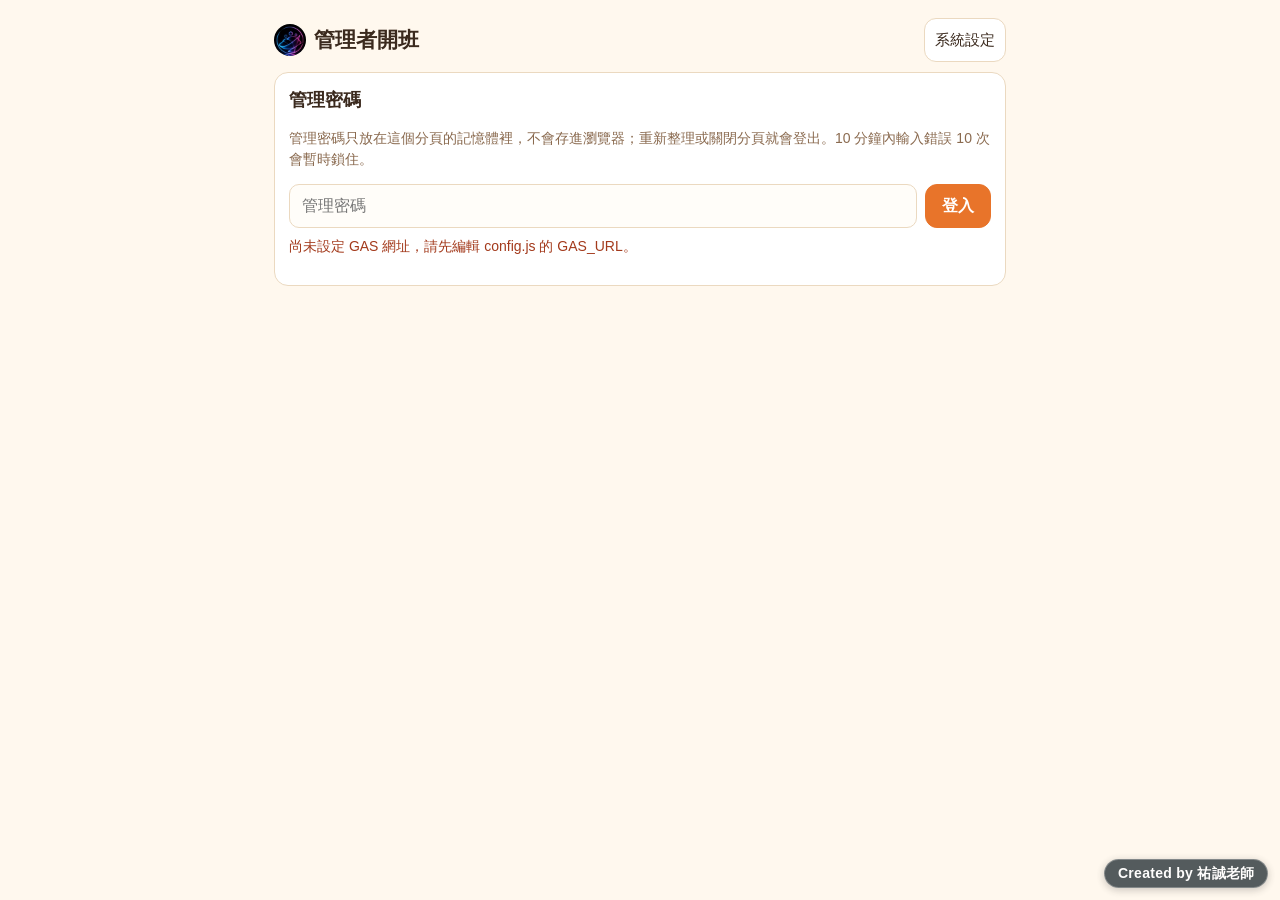
==== admin.html @ a7ac4d70 "階段 5：前端改為多班級版本 - 新增管理者開班頁（admin.html），管理密碼只放在分頁記憶體 - 登入改為「班級代號＋導師碼／班級碼」 - 設定頁新增卡片管理（圖示從清單挑選、效果三選一） -" ====
<!doctype html>
<html lang="zh-Hant-TW">
<head>
  <meta charset="utf-8">
  <meta name="viewport" content="width=device-width, initial-scale=1, viewport-fit=cover">
  <meta name="robots" content="noindex">
  <meta name="theme-color" content="#FFF8EE">
  <link rel="icon" type="image/png" sizes="32x32" href="icons/favicon-32.png">
  <title>管理者開班</title>
  <link rel="stylesheet" href="css/style.css?v=7">
</head>
<body>
  <div class="page wide">
    <header class="topbar">
      <h1 class="brand"><img src="icons/logo-96.png" alt="" width="32" height="32">管理者開班</h1>
      <div class="right">
        <a class="icon-link" href="settings.html">系統設定</a>
      </div>
    </header>

    <!-- 1. 管理密碼 -->
    <section class="card" id="secAdmin">
      <h2>管理密碼</h2>
      <p class="muted">管理密碼只放在這個分頁的記憶體裡，不會存進瀏覽器；重新整理或關閉分頁就會登出。10 分鐘內輸入錯誤 10 次會暫時鎖住。</p>
      <form id="adminForm" class="row">
        <input id="adminPassword" class="input" type="password" autocomplete="current-password" placeholder="管理密碼" aria-label="管理密碼" style="flex:1;min-width:180px">
        <button id="btnAdminLogin" class="btn btn-primary" type="submit">登入</button>
        <button id="btnAdminLogout" class="btn" type="button" hidden>登出</button>
      </form>
      <p id="adminStatus" class="status-line"></p>
    </section>

    <div id="adminArea" hidden>
      <!-- 2. 班級列表 -->
      <section class="card" id="secClasses">
        <h2>班級列表</h2>
        <div class="table-wrap">
          <table class="data">
            <thead><tr><th>班級代號</th><th>名稱</th><th>狀態</th><th>建立日期</th><th>操作</th></tr></thead>
            <tbody id="classBody"></tbody>
          </table>
        </div>
        <p id="classStatus" class="status-line"></p>
        <div id="classPanel"></div>
      </section>

      <!-- 3. 開班 -->
      <section class="card" id="secCreate">
        <h2>開新班級</h2>
        <p class="muted">開班時會自動建立 40 個號碼的籤池與預設卡片。代碼只會在這裡顯示一次，試算表裡只存雜湊，之後無法查回，請先抄給導師；忘記時只能重設。</p>
        <form id="createForm">
          <div class="row">
            <label class="field" style="flex:1;min-width:140px">班級代號
              <input id="newClassId" class="input" type="text" maxlength="10" autocomplete="off" autocapitalize="off" spellcheck="false" placeholder="例如 501">
            </label>
            <label class="field" style="flex:2;min-width:180px">班級名稱
              <input id="newClassName" class="input" type="text" maxlength="20" autocomplete="off" placeholder="例如 五年一班">
            </label>
          </div>
          <div class="row">
            <label class="field" style="flex:1;min-width:180px">導師碼（6 到 32 字，不可有空白）
              <input id="newTeacherCode" class="input" type="text" maxlength="32" autocomplete="off" spellcheck="false">
            </label>
            <label class="field" style="flex:1;min-width:180px">班級碼（投影、抽籤用）
              <input id="newClassCode" class="input" type="text" maxlength="32" autocomplete="off" spellcheck="false">
            </label>
          </div>
          <div class="row">
            <button id="btnGenCodes" class="btn" type="button">產生隨機代碼</button>
            <button id="btnCreate" class="btn btn-primary" type="submit">開班</button>
          </div>
        </form>
        <p id="createStatus" class="status-line"></p>
      </section>
    </div>
  </div>

  <script src="config.js?v=7"></script>
  <script src="js/api.js?v=7"></script>
  <script src="js/admin.js?v=7"></script>
  <!-- 著作權浮水印 -->
  <script src="js/watermark.js?v=7" defer></script>
</body>
</html>
---- css/style.css ----
/* 暖色主題：記錄頁、設定頁、投影頁共用 */
:root {
  --bg-phone: #FFF8EE;
  --bg-board: #FFF3E0;
  --surface: #FFFFFF;
  --border: #EBD9C0;
  --text: #3B2A1E;
  --text-2: #8A6A4F;
  --missing: #E0562F;
  --missing-text: #FFFFFF;
  --primary: #E8742A;
  --primary-text: #FFFFFF;
  --makeup-bg: #FFE8B8;
  --makeup-text: #7A4A12;
  --done: #4E7A37;
  --font: "Noto Sans TC", "PingFang TC", "Microsoft JhengHei", sans-serif;
  --radius: 14px;
  color-scheme: light;
}

* { box-sizing: border-box; }

html, body { margin: 0; padding: 0; }

body {
  font-family: var(--font);
  color: var(--text);
  background: var(--bg-phone);
  font-size: 16px;
  line-height: 1.5;
  -webkit-text-size-adjust: 100%;
  -webkit-tap-highlight-color: transparent;
}

a { color: var(--primary); }

button, input, select { font: inherit; color: inherit; }

[hidden] { display: none !important; }

.visually-hidden {
  position: absolute; width: 1px; height: 1px; overflow: hidden; clip: rect(0 0 0 0); white-space: nowrap;
}

/* ---------- 版面 ---------- */
.page {
  max-width: 480px;
  margin: 0 auto;
  padding: 12px 14px 120px;
}
.page.wide { max-width: 760px; padding-bottom: 48px; }

.topbar {
  display: flex;
  align-items: center;
  justify-content: space-between;
  gap: 8px;
  padding: 6px 0 10px;
}
.topbar h1 { font-size: 21px; margin: 0; }
.topbar .right { display: flex; align-items: center; gap: 10px; }
.icon-link {
  display: inline-flex; align-items: center; justify-content: center;
  min-width: 44px; min-height: 44px; padding: 0 10px;
  border: 1px solid var(--border); border-radius: 12px; background: var(--surface);
  color: var(--text); text-decoration: none; font-size: 15px;
}

.card {
  background: var(--surface);
  border: 1px solid var(--border);
  border-radius: var(--radius);
  padding: 14px;
  margin-bottom: 12px;
}
.card h2 { font-size: 18px; margin: 0 0 10px; }
.card h3 { font-size: 16px; margin: 14px 0 8px; }
.muted { color: var(--text-2); font-size: 14px; }
.row { display: flex; gap: 8px; align-items: center; flex-wrap: wrap; }
.row.spread { justify-content: space-between; }
.stack > * + * { margin-top: 8px; }

/* ---------- 按鈕與輸入 ---------- */
.btn {
  display: inline-flex; align-items: center; justify-content: center; gap: 6px;
  min-height: 44px; padding: 0 16px;
  border: 1px solid var(--border); border-radius: 12px;
  background: var(--surface); color: var(--text);
  font-size: 16px; font-weight: 600; cursor: pointer;
  touch-action: manipulation;
}
.btn:disabled { opacity: .45; cursor: not-allowed; }
.btn-primary { background: var(--primary); border-color: var(--primary); color: var(--primary-text); }
.btn-danger { color: #A33A1C; border-color: #E9BBA8; }
.btn-small { min-height: 36px; padding: 0 10px; font-size: 14px; border-radius: 10px; }
.btn-icon { min-width: 40px; min-height: 40px; padding: 0; font-size: 18px; }
.btn-block { width: 100%; }

.input, select.input {
  width: 100%;
  min-height: 44px;
  padding: 8px 12px;
  border: 1px solid var(--border);
  border-radius: 10px;
  background: #FFFDF9;
  font-size: 16px;
}
.input:focus, .btn:focus-visible, .seat:focus-visible { outline: 3px solid rgba(232, 116, 42, .45); outline-offset: 1px; }
label.field { display: block; font-size: 14px; color: var(--text-2); margin-bottom: 8px; }
label.field > .input { margin-top: 4px; color: var(--text); }

/* 開關 */
.switch { position: relative; display: inline-flex; align-items: center; gap: 6px; cursor: pointer; font-size: 13px; color: var(--text-2); }
.switch input { position: absolute; opacity: 0; width: 1px; height: 1px; }
.switch .track {
  width: 46px; height: 28px; border-radius: 14px; background: #E4D5C0; position: relative; transition: background .2s;
  flex: none;
}
.switch .track::after {
  content: ""; position: absolute; top: 3px; left: 3px; width: 22px; height: 22px; border-radius: 50%;
  background: #fff; box-shadow: 0 1px 3px rgba(0,0,0,.2); transition: transform .2s;
}
.switch input:checked + .track { background: var(--primary); }
.switch input:checked + .track::after { transform: translateX(18px); }
.switch input:focus-visible + .track { outline: 3px solid rgba(232, 116, 42, .45); }
.switch input:disabled + .track { opacity: .5; }

/* ---------- 記錄頁 ---------- */
.current-card .date { color: var(--text-2); font-size: 15px; }
.current-card .name { font-size: 22px; font-weight: 800; line-height: 1.3; margin: 2px 0 10px; word-break: break-word; }
.missing-count { font-size: 16px; font-weight: 700; color: var(--missing); white-space: nowrap; }
.missing-count.zero { color: var(--done); }
.missing-count.pending { color: var(--text-2); }

.seat-grid {
  display: grid;
  grid-template-columns: repeat(6, 1fr);
  gap: 8px;
}
.seat {
  min-height: 52px;
  border: 1px solid var(--border);
  border-radius: 12px;
  background: var(--surface);
  font-size: 19px;
  font-weight: 600;
  cursor: pointer;
  position: relative;
  touch-action: manipulation;
  user-select: none;
}
.seat.missing { background: var(--missing); border-color: var(--missing); color: var(--missing-text); font-weight: 800; }
.seat.madeup::after {
  content: "補"; position: absolute; top: 2px; right: 4px; font-size: 10px; color: var(--text-2); font-weight: 600;
}
.seat.done { background: var(--done); border-color: var(--done); color: #FFFFFF; font-weight: 800; }
.seat.done.madeup::after { color: #E4F2D8; }
.seat.changed { box-shadow: 0 0 0 2px #F3B27E inset; }
.seat.missing.changed { box-shadow: 0 0 0 3px #FFD2BF inset; }
.seat.done.changed { box-shadow: 0 0 0 3px #CFE8BD inset; }
.grid-hint { margin: 0 0 10px; font-size: 14px; color: var(--text-2); line-height: 1.5; }
.grid-hint:empty { display: none; }
.empty-hint { text-align: center; color: var(--text-2); padding: 18px 8px; }

.makeup-banner {
  display: none;
  background: var(--makeup-bg); color: var(--makeup-text);
  border-radius: 10px; padding: 8px 12px; margin-bottom: 10px; font-weight: 700; font-size: 15px;
}
body.makeup .makeup-banner { display: block; }

.bottom-bar {
  position: fixed; left: 0; right: 0; bottom: 0;
  background: rgba(255, 248, 238, .96);
  border-top: 1px solid var(--border);
  padding: 10px 14px calc(10px + env(safe-area-inset-bottom));
  z-index: 20;
}
.bottom-bar .inner { max-width: 480px; margin: 0 auto; display: grid; grid-template-columns: 1.3fr 1fr; gap: 10px; }
.bottom-bar .btn { min-height: 52px; font-size: 18px; }
#btnMakeup[aria-pressed="true"] { background: var(--makeup-bg); border-color: #F0C77A; color: var(--makeup-text); }

.assign-list { list-style: none; margin: 0; padding: 0; }
.assign-item {
  display: grid;
  grid-template-columns: 1fr auto;
  gap: 6px 10px;
  padding: 10px 0;
  border-top: 1px solid var(--border);
}
.assign-item:first-child { border-top: 0; }
.assign-item.current .a-name { color: var(--primary); }
.assign-item .a-main { min-width: 0; cursor: pointer; }
.assign-item .a-date { color: var(--text-2); font-size: 13px; }
.assign-item .a-name { font-weight: 700; word-break: break-word; }
.assign-item .a-tools { display: flex; align-items: center; gap: 4px; }
.assign-item .a-extra { grid-column: 1 / -1; display: flex; gap: 6px; flex-wrap: wrap; }
.badge-board {
  display: inline-block; font-size: 12px; padding: 0 6px; border-radius: 6px;
  background: #FCE3CF; color: #9A4A14; margin-left: 4px; vertical-align: 1px;
}

details.card > summary { cursor: pointer; font-weight: 700; font-size: 17px; list-style: none; }
details.card > summary::-webkit-details-marker { display: none; }
details.card > summary::after { content: "▾"; float: right; color: var(--text-2); }
details.card[open] > summary::after { content: "▴"; }
details.card[open] > summary { margin-bottom: 8px; }

/* ---------- 設定頁 ---------- */
.table-wrap { overflow-x: auto; border: 1px solid var(--border); border-radius: 10px; }
table.data { width: 100%; border-collapse: collapse; font-size: 14px; background: var(--surface); }
table.data th, table.data td { padding: 6px 8px; border-bottom: 1px solid var(--border); text-align: left; white-space: nowrap; }
table.data th { background: #FBF1E2; color: var(--text-2); font-weight: 600; }
table.data tr.row-error td { background: #FDE6DE; color: #8F2E12; }
table.data tr.row-error td.err { font-weight: 700; white-space: normal; }
.preview-summary { font-size: 14px; margin: 8px 0; }
.preview-summary.bad { color: #A33A1C; font-weight: 700; }

.mini-grid { display: grid; grid-template-columns: repeat(6, 1fr); gap: 6px; }
.mini {
  min-height: 44px; border: 1px solid var(--border); border-radius: 10px; background: var(--surface);
  display: flex; flex-direction: column; align-items: center; justify-content: center;
  font-size: 16px; font-weight: 700; cursor: pointer; padding: 2px;
}
.mini small { font-size: 11px; font-weight: 500; color: var(--text-2); }
.mini.off { background: #F3ECE2; color: #B59C85; border-style: dashed; }
.mini.static { cursor: default; }
.mini.has { border-color: #F0B07A; background: #FFF4EA; }

.stepper { display: inline-flex; align-items: center; gap: 6px; }
.stepper output { min-width: 44px; text-align: center; font-size: 22px; font-weight: 800; }
.radio-row { display: flex; gap: 14px; flex-wrap: wrap; margin: 8px 0; }
.radio-row label { display: inline-flex; align-items: center; gap: 6px; min-height: 36px; }
.status-line { font-size: 14px; margin-top: 8px; min-height: 1.5em; }
.status-line.ok { color: var(--done); }
.status-line.bad { color: #A33A1C; }
.big-number { font-size: 28px; font-weight: 800; }

/* ---------- 共用：提示與存取碼視窗 ---------- */
.toast {
  position: fixed; left: 50%; bottom: 96px; transform: translate(-50%, 20px);
  background: #3B2A1E; color: #fff; padding: 10px 16px; border-radius: 12px;
  font-size: 15px; max-width: calc(100vw - 32px); opacity: 0; pointer-events: none;
  transition: opacity .2s, transform .2s; z-index: 100; text-align: center;
}
.toast.show { opacity: 1; transform: translate(-50%, 0); }
.toast.error { background: #8F2E12; }

.gate {
  position: fixed; inset: 0; background: rgba(59, 42, 30, .45);
  display: flex; align-items: center; justify-content: center; padding: 16px; z-index: 200;
}
.gate-box {
  width: 100%; max-width: 380px; background: var(--surface); border-radius: 16px; padding: 20px;
  border: 1px solid var(--border); box-shadow: 0 10px 40px rgba(0,0,0,.2);
}
.gate-box h2 { margin: 0 0 6px; font-size: 20px; }
.gate-hint { color: var(--text-2); font-size: 14px; margin: 0 0 12px; }
.gate-error { color: #A33A1C; min-height: 1.4em; font-size: 14px; margin: 6px 0; }
.gate-box .btn { width: 100%; }

/* ---------- 投影頁（以 1920×1080 為基準，等比例縮放） ---------- */
body.board-page {
  background: var(--bg-board);
  height: 100vh;
  overflow: hidden;
  display: flex;
  align-items: center;
  justify-content: center;
  /* 1 設計像素 = 畫面寬 1/1920 或高 1/1080，取較小者 */
  --s: min(calc(100vw / 1920), calc(100vh / 1080));
}
.board-stage {
  width: calc(1920 * var(--s));
  height: calc(1080 * var(--s));
  display: flex;
  flex-direction: column;
  position: relative;
  overflow: hidden;
}
.board-head {
  height: calc(84 * var(--s));
  flex: none;
  display: flex;
  align-items: center;
  justify-content: space-between;
  padding: 0 calc(36 * var(--s));
  background: var(--primary);
  color: #fff;
}
.board-head h1 { margin: 0; font-size: calc(50 * var(--s)); font-weight: 800; letter-spacing: .02em; }
.board-head .meta { display: flex; align-items: center; gap: calc(24 * var(--s)); font-size: calc(30 * var(--s)); }
.board-head .btn-full {
  background: rgba(255,255,255,.18); color: #fff; border: 1px solid rgba(255,255,255,.5);
  border-radius: calc(12 * var(--s)); font-size: calc(24 * var(--s)); padding: calc(6 * var(--s)) calc(16 * var(--s));
  cursor: pointer;
}
.board-rows { flex: 1; display: flex; flex-direction: column; min-height: 0; }
.board-row {
  flex: 1 1 0;
  min-height: 0;
  display: flex;
}
.board-row:nth-child(odd) { background: #FFF8EE; }
.board-row:nth-child(even) { background: #FFEFD9; }
.board-name {
  width: 34%;
  flex: none;
  display: flex;
  align-items: center;
  padding: 0 calc(28 * var(--s)) 0 calc(36 * var(--s));
  font-size: calc(var(--nf, 64) * var(--s));
  font-weight: 800;
  line-height: 1.12;
  word-break: break-word;
  overflow: hidden;
  border-right: calc(4 * var(--s)) solid var(--border);
}
.board-name .inner { max-height: 100%; }
.board-seats {
  flex: 1;
  min-width: 0;
  display: flex;
  flex-wrap: wrap;
  align-content: center;
  align-items: center;
  gap: calc(2 * var(--s)) calc(8 * var(--s));
  padding: 0 calc(24 * var(--s));
  overflow: hidden;
}
.board-seats .chip {
  height: calc(var(--f, 80) * var(--s));
  min-width: calc(var(--f, 80) * 1.45 * var(--s));
  padding: 0 calc(var(--f, 80) * .16 * var(--s));
  border-radius: calc(var(--f, 80) * .2 * var(--s));
  background: var(--missing);
  color: var(--missing-text);
  font-size: calc(var(--f, 80) * var(--s));
  line-height: 1;
  font-weight: 800;
  display: inline-flex;
  align-items: center;
  justify-content: center;
  font-variant-numeric: tabular-nums;
}
.board-done {
  color: var(--done);
  font-size: calc(64 * var(--s));
  font-weight: 800;
  display: inline-flex;
  align-items: center;
  gap: calc(16 * var(--s));
}
.board-done::before {
  content: "✓";
  display: inline-flex; align-items: center; justify-content: center;
  width: calc(76 * var(--s)); height: calc(76 * var(--s)); border-radius: 50%;
  background: var(--done); color: #fff; font-size: calc(50 * var(--s));
}
.board-pending {
  color: var(--text-2);
  font-size: calc(56 * var(--s));
  font-weight: 700;
}
.board-offline {
  position: absolute; right: calc(16 * var(--s)); bottom: calc(10 * var(--s));
  font-size: calc(22 * var(--s)); color: #fff; background: rgba(59, 42, 30, .75);
  padding: calc(4 * var(--s)) calc(12 * var(--s)); border-radius: calc(8 * var(--s));
}
.board-empty-msg {
  position: absolute; inset: calc(84 * var(--s)) 0 0 0; display: flex; align-items: center; justify-content: center;
  font-size: calc(48 * var(--s)); color: var(--text-2); pointer-events: none;
}

/* 存取碼視窗：記住選項與頁面連結 */
.gate-remember { display: flex; align-items: flex-start; gap: 8px; font-size: 14px; color: var(--text-2); margin: 10px 0 0; cursor: pointer; }
.gate-remember input { width: 18px; height: 18px; margin-top: 2px; flex: none; accent-color: var(--primary); }
.gate-links { font-size: 14px; color: var(--text-2); margin: 12px 0 0; text-align: center; }

/* 標題旁的 logo */
.topbar h1.brand { display: flex; align-items: center; gap: 8px; }
.topbar h1.brand img { width: 32px; height: 32px; border-radius: 50%; flex: none; background: #000; }

/* 卡片管理：圖示挑選 */
.icon-grid { display: grid; grid-template-columns: repeat(auto-fill, minmax(44px, 1fr)); gap: 6px; margin-top: 4px; }
.icon-pick { min-height: 44px; font-size: 22px; border: 1px solid var(--border); border-radius: 10px; background: var(--surface, #fff); cursor: pointer; }
.icon-pick[aria-checked="true"] { border-color: var(--primary); box-shadow: 0 0 0 3px rgba(232, 116, 42, .35); }
div.field { display: block; font-size: 14px; color: var(--text-2); margin-bottom: 8px; }
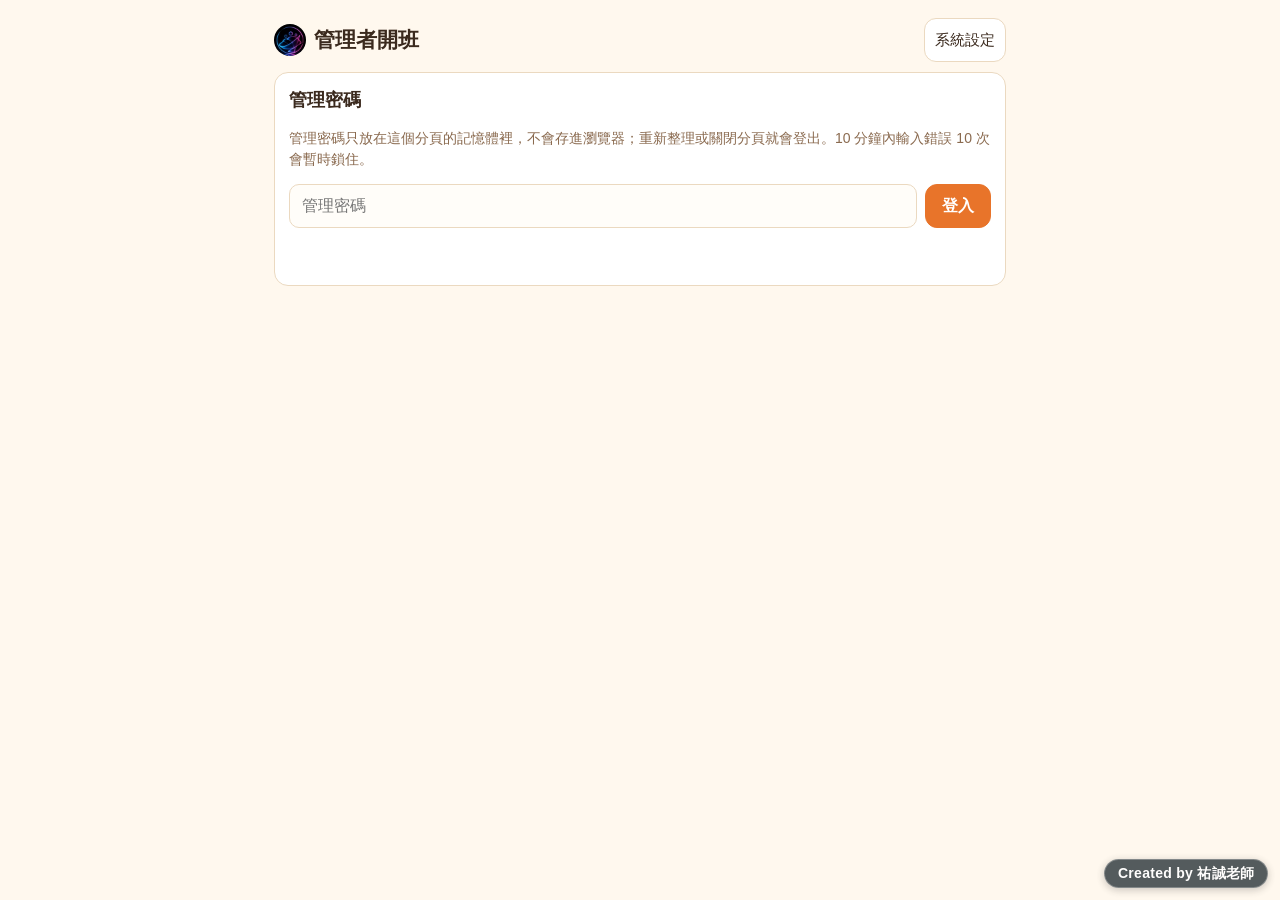
==== commit 341b859e: "填入正式版 GAS 網址並加大快取版本 - config.js 的 GAS_URL 改為「正式版 v1」部署網址 - HTML 的 ?v= 與 sw.js 快取版本加到 8  Co-Authored-" ====
--- a/admin.html
+++ b/admin.html
@@ -7,7 +7,7 @@
   <meta name="theme-color" content="#FFF8EE">
   <link rel="icon" type="image/png" sizes="32x32" href="icons/favicon-32.png">
   <title>管理者開班</title>
-  <link rel="stylesheet" href="css/style.css?v=7">
+  <link rel="stylesheet" href="css/style.css?v=8">
 </head>
 <body>
   <div class="page wide">
@@ -75,10 +75,10 @@
     </div>
   </div>
 
-  <script src="config.js?v=7"></script>
-  <script src="js/api.js?v=7"></script>
-  <script src="js/admin.js?v=7"></script>
+  <script src="config.js?v=8"></script>
+  <script src="js/api.js?v=8"></script>
+  <script src="js/admin.js?v=8"></script>
   <!-- 著作權浮水印 -->
-  <script src="js/watermark.js?v=7" defer></script>
+  <script src="js/watermark.js?v=8" defer></script>
 </body>
 </html>
